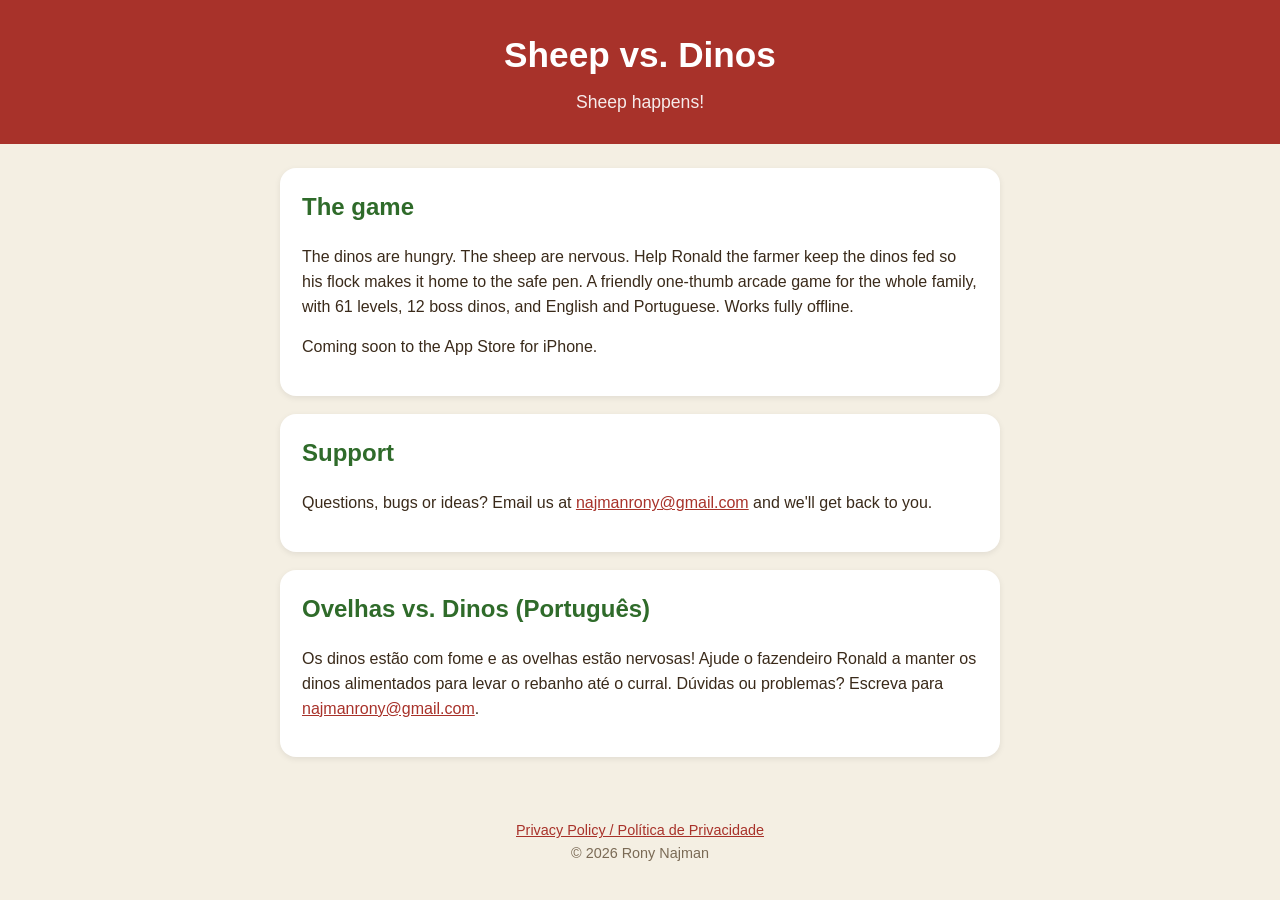
==== index.html @ 065a316a "Sheep vs. Dinos support and privacy site" ====
<!doctype html><html lang="en"><head><meta charset="utf-8"><meta name="viewport" content="width=device-width,initial-scale=1">
<title>Sheep vs. Dinos</title><meta name="description" content="Sheep vs. Dinos - a friendly one-thumb family arcade game. Sheep happens!">
<link rel="stylesheet" href="/style.css"></head><body>
<header><h1>Sheep vs. Dinos</h1><p>Sheep happens!</p></header>
<main>
<div class="card"><h2>The game</h2><p>The dinos are hungry. The sheep are nervous. Help Ronald the farmer keep the dinos fed so his flock makes it home to the safe pen. A friendly one-thumb arcade game for the whole family, with 61 levels, 12 boss dinos, and English and Portuguese. Works fully offline.</p><p>Coming soon to the App Store for iPhone.</p></div>
<div class="card"><h2>Support</h2><p>Questions, bugs or ideas? Email us at <a href="mailto:najmanrony@gmail.com">najmanrony@gmail.com</a> and we'll get back to you.</p></div>
<div class="card"><h2>Ovelhas vs. Dinos (Português)</h2><p>Os dinos estão com fome e as ovelhas estão nervosas! Ajude o fazendeiro Ronald a manter os dinos alimentados para levar o rebanho até o curral. Dúvidas ou problemas? Escreva para <a href="mailto:najmanrony@gmail.com">najmanrony@gmail.com</a>.</p></div>
</main>
<footer><a href="/privacy/">Privacy Policy / Política de Privacidade</a><br>&copy; 2026 Rony Najman</footer>
</body></html>
---- style.css ----
body{margin:0;font-family:-apple-system,Segoe UI,Roboto,sans-serif;background:#f4efe3;color:#3a2a1a;line-height:1.55}
header{background:#a8322a;color:#fff;padding:28px 20px;text-align:center}
header h1{margin:0;font-size:2.2em}header p{margin:6px 0 0;font-size:1.1em;opacity:.9}
main{max-width:720px;margin:0 auto;padding:24px 20px}
.card{background:#fff;border-radius:16px;padding:20px 22px;margin:0 0 18px;box-shadow:0 2px 6px rgba(0,0,0,.08)}
h2{color:#2f6b2a;margin-top:0}a{color:#a8322a}footer{text-align:center;font-size:.9em;padding:20px;color:#7a6a55}
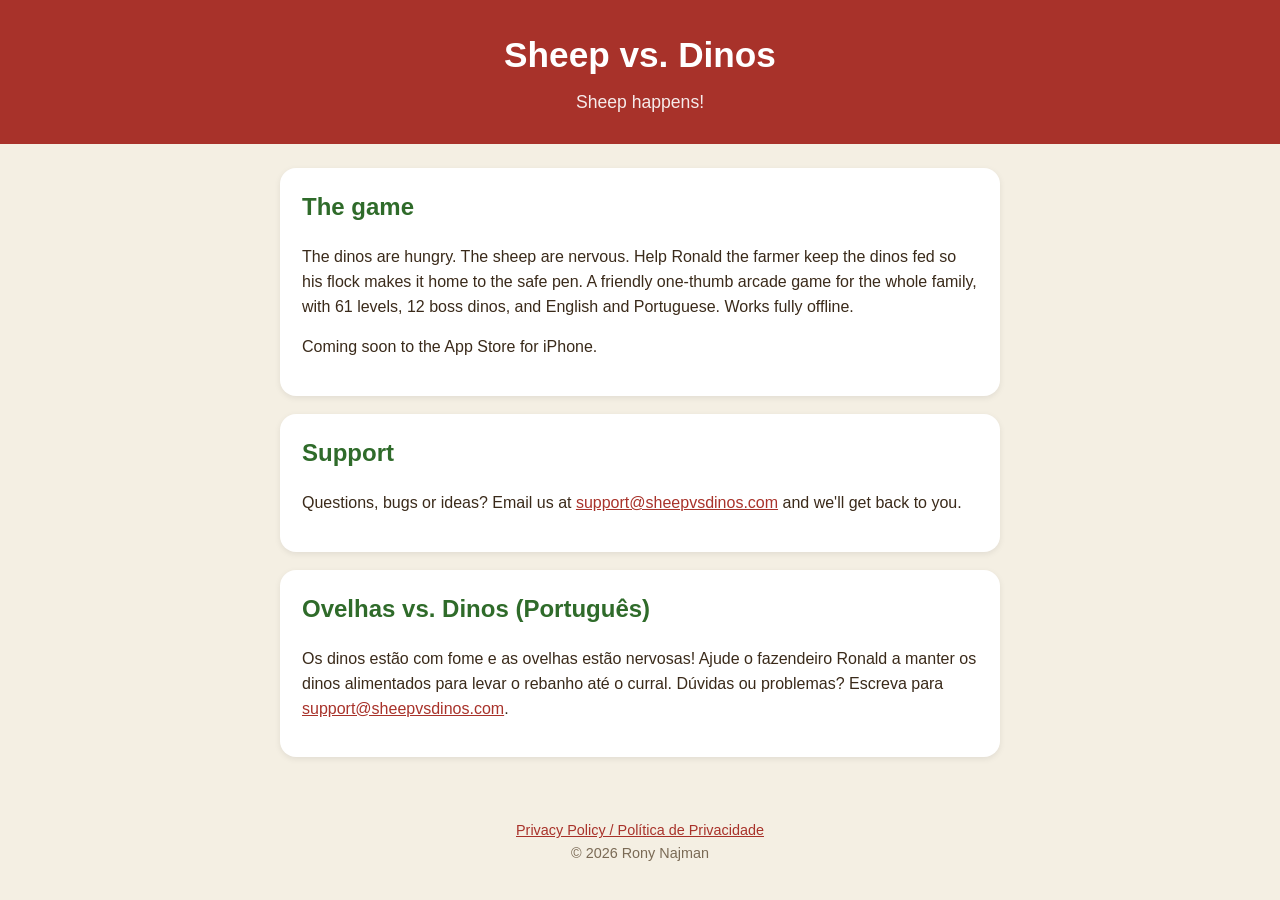
==== commit 890e6539: "Use support@sheepvsdinos.com as contact email" ====
--- a/index.html
+++ b/index.html
@@ -4,8 +4,8 @@
 <header><h1>Sheep vs. Dinos</h1><p>Sheep happens!</p></header>
 <main>
 <div class="card"><h2>The game</h2><p>The dinos are hungry. The sheep are nervous. Help Ronald the farmer keep the dinos fed so his flock makes it home to the safe pen. A friendly one-thumb arcade game for the whole family, with 61 levels, 12 boss dinos, and English and Portuguese. Works fully offline.</p><p>Coming soon to the App Store for iPhone.</p></div>
-<div class="card"><h2>Support</h2><p>Questions, bugs or ideas? Email us at <a href="mailto:najmanrony@gmail.com">najmanrony@gmail.com</a> and we'll get back to you.</p></div>
-<div class="card"><h2>Ovelhas vs. Dinos (Português)</h2><p>Os dinos estão com fome e as ovelhas estão nervosas! Ajude o fazendeiro Ronald a manter os dinos alimentados para levar o rebanho até o curral. Dúvidas ou problemas? Escreva para <a href="mailto:najmanrony@gmail.com">najmanrony@gmail.com</a>.</p></div>
+<div class="card"><h2>Support</h2><p>Questions, bugs or ideas? Email us at <a href="mailto:support@sheepvsdinos.com">support@sheepvsdinos.com</a> and we'll get back to you.</p></div>
+<div class="card"><h2>Ovelhas vs. Dinos (Português)</h2><p>Os dinos estão com fome e as ovelhas estão nervosas! Ajude o fazendeiro Ronald a manter os dinos alimentados para levar o rebanho até o curral. Dúvidas ou problemas? Escreva para <a href="mailto:support@sheepvsdinos.com">support@sheepvsdinos.com</a>.</p></div>
 </main>
 <footer><a href="/privacy/">Privacy Policy / Política de Privacidade</a><br>&copy; 2026 Rony Najman</footer>
 </body></html>
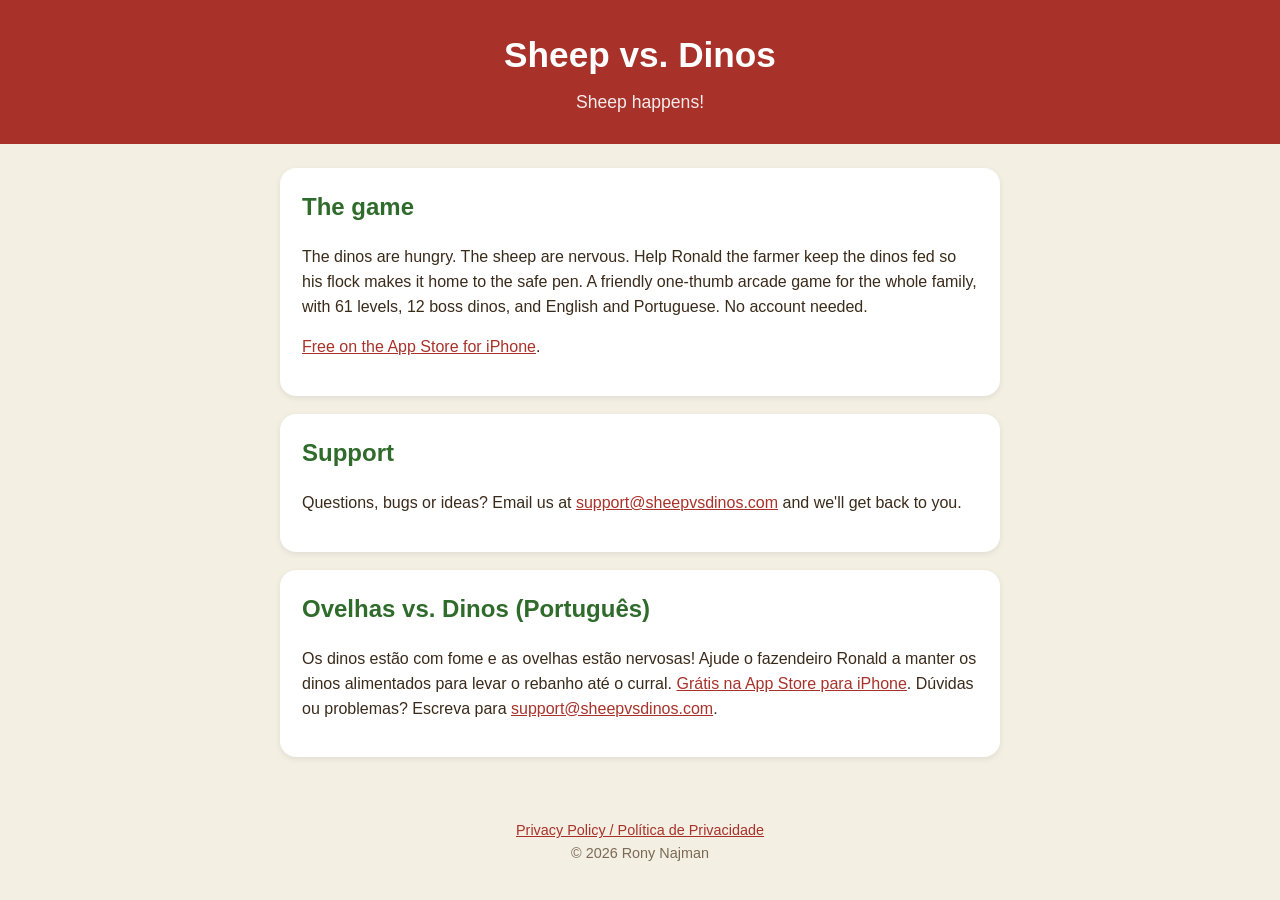
==== commit c579122c: "Homepage: app is live on the App Store (drop Coming soon) Marketing URL still said Coming soon after" ====
--- a/index.html
+++ b/index.html
@@ -1,11 +1,11 @@
 <!doctype html><html lang="en"><head><meta charset="utf-8"><meta name="viewport" content="width=device-width,initial-scale=1">
-<title>Sheep vs. Dinos</title><meta name="description" content="Sheep vs. Dinos - a friendly one-thumb family arcade game. Sheep happens!">
+<title>Sheep vs. Dinos</title><meta name="description" content="Sheep vs. Dinos - a friendly one-thumb family arcade game. Free on the App Store for iPhone.">
 <link rel="stylesheet" href="/style.css"></head><body>
 <header><h1>Sheep vs. Dinos</h1><p>Sheep happens!</p></header>
 <main>
-<div class="card"><h2>The game</h2><p>The dinos are hungry. The sheep are nervous. Help Ronald the farmer keep the dinos fed so his flock makes it home to the safe pen. A friendly one-thumb arcade game for the whole family, with 61 levels, 12 boss dinos, and English and Portuguese. Works fully offline.</p><p>Coming soon to the App Store for iPhone.</p></div>
+<div class="card"><h2>The game</h2><p>The dinos are hungry. The sheep are nervous. Help Ronald the farmer keep the dinos fed so his flock makes it home to the safe pen. A friendly one-thumb arcade game for the whole family, with 61 levels, 12 boss dinos, and English and Portuguese. No account needed.</p><p><a href="https://apps.apple.com/us/app/sheep-vs-dinos/id6824117681">Free on the App Store for iPhone</a>.</p></div>
 <div class="card"><h2>Support</h2><p>Questions, bugs or ideas? Email us at <a href="mailto:support@sheepvsdinos.com">support@sheepvsdinos.com</a> and we'll get back to you.</p></div>
-<div class="card"><h2>Ovelhas vs. Dinos (Português)</h2><p>Os dinos estão com fome e as ovelhas estão nervosas! Ajude o fazendeiro Ronald a manter os dinos alimentados para levar o rebanho até o curral. Dúvidas ou problemas? Escreva para <a href="mailto:support@sheepvsdinos.com">support@sheepvsdinos.com</a>.</p></div>
+<div class="card"><h2>Ovelhas vs. Dinos (Português)</h2><p>Os dinos estão com fome e as ovelhas estão nervosas! Ajude o fazendeiro Ronald a manter os dinos alimentados para levar o rebanho até o curral. <a href="https://apps.apple.com/us/app/sheep-vs-dinos/id6824117681">Grátis na App Store para iPhone</a>. Dúvidas ou problemas? Escreva para <a href="mailto:support@sheepvsdinos.com">support@sheepvsdinos.com</a>.</p></div>
 </main>
 <footer><a href="/privacy/">Privacy Policy / Política de Privacidade</a><br>&copy; 2026 Rony Najman</footer>
 </body></html>
